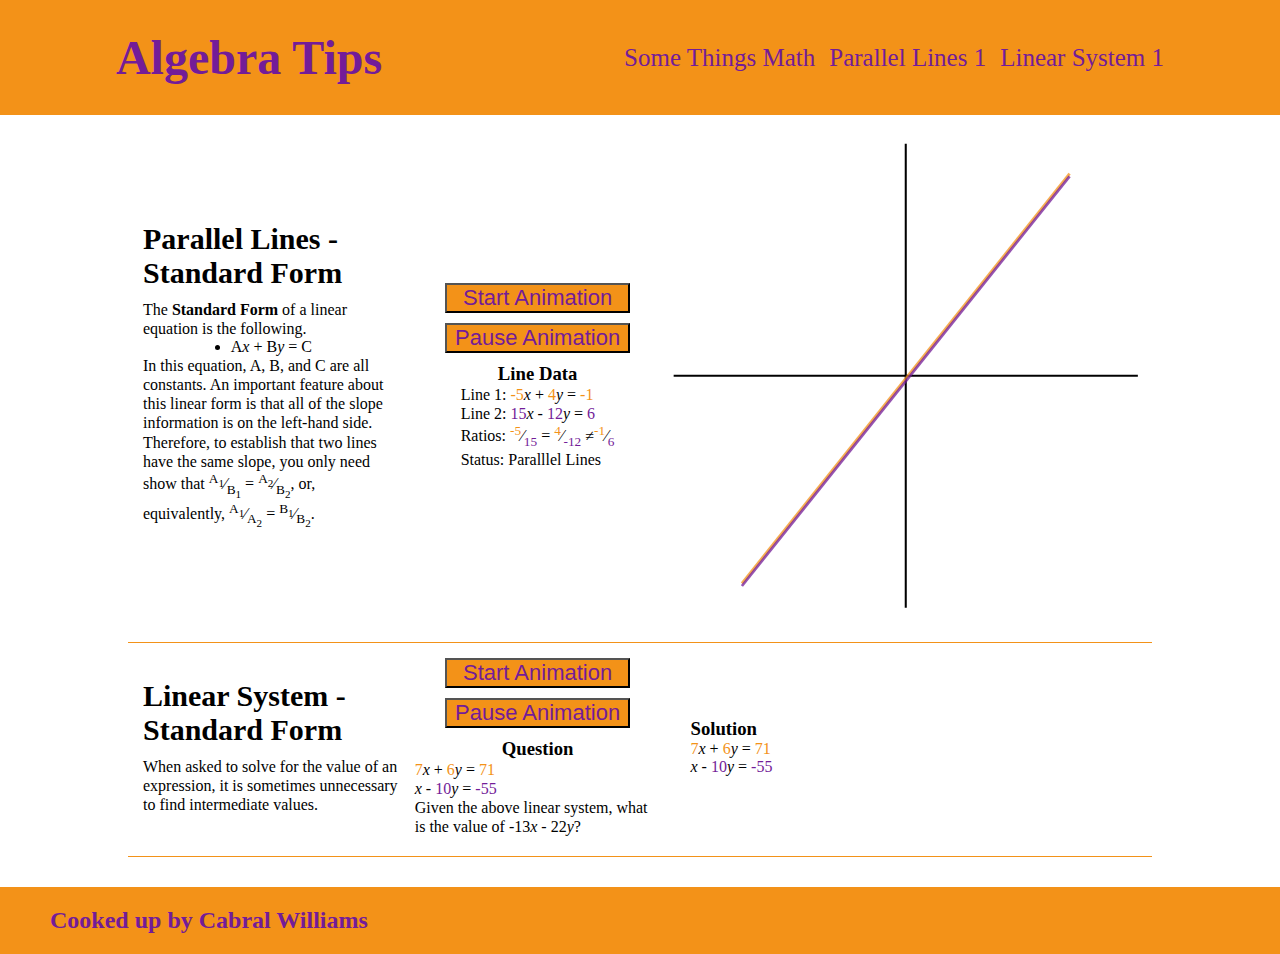
==== AlgebraTips.html @ 3fa5036c "Algebra page started, minor updates to index page and style sheet" ====
<html lang="en">
    <head>
        <meta charset="UTF-8">
        <meta http-equiv="X-UA-Compatible" content="IE=edge">
        <meta name="viewport" content="width=device-width, initial-scale=1.0">
        <title>Some-Things-Math - Algebra Tips</title>
        <link rel="stylesheet" href="./assets/css/style.css" />
    </head>
    <body>
        <header>
            <h1><a href="#">Algebra Tips</a></h1>
            <nav>
                <ul>
                    <li>
                        <a href="./index.html">Some Things Math</a>
                    </li>
                    <li>
                        <a href="#parallelLines1">Parallel Lines 1</a>
                    </li>
                    <li>
                        <a href="#linearSystem1">Linear System 1</a>
                    </li>
                </ul>
            </nav>
        </header>
        <section class="main-content">
            <article class="geometry-article" id="parallelLines1">
                <div class="article-info">
                    <h2>Parallel Lines - Standard Form</h2>
                    <p>The <b>Standard Form</b> of a linear equation is the following.</p>
                    <ul>
                        <li>A<i>x</i> + B<i>y</i> = C</li>
                    </ul>
                    <p>In this equation, A, B, and C are all constants.  An important feature about this linear form is that all of the slope information is on the left-hand side.  Therefore, to establish that two lines have the same slope, you only need show that <sup>A<sub>1</sub></sup>&frasl;<sub>B<sub>1</sub></sub> = <sup>A<sub>2</sub></sup>&frasl;<sub>B<sub>2</sub></sub>, or, equivalently, <sup>A<sub>1</sub></sup>&frasl;<sub>A<sub>2</sub></sub> = <sup>B<sub>1</sub></sup>&frasl;<sub>B<sub>2</sub></sub>.</p>
                </div>
                <section class="button-display">
                    <section class="button-group">
                        <button id="parLinAn1Start" class="stacked-buttons">Start Animation</button>
                        <button id="parLinAn1Pause" class="stacked-buttons">Pause Animation</button>
                        <h3>Line Data</h3>
                        <div id="parLinAn1Data"></div>
                    </section>
                    <section class="display-group">
                        <div id="parLinAn1Display"></div>
                    </section>
                </section>
            </article>
            <article class="geometry-article" id="linearSystem1">
                <div class="article-info">
                    <h2>Linear System - Standard Form</h2>
                    <p>When asked to solve for the value of an expression, it is sometimes unnecessary to find intermediate values.</p>
                </div>
                <section class="button-display">
                    <section class="button-group">
                        <button id="linSyst1Start" class="stacked-buttons">Start Animation</button>
                        <button id="linSyst1Pause" class="stacked-buttons">Pause Animation</button>
                        <h3>Question</h3>
                        <div id="linSyst1Q"></div>
                    </section>
                    <section class="display-group">
                        <div id="linSyst1Display" class="display-group-2"></div>
                    </section>
                </section>
            </article>
        </section>
        <footer>
            <h2>Cooked up by Cabral Williams</h2>
        </footer>
        <script src="./assets/js/algebra.js"></script>
        <script src="./assets/js/algebraControl1.js"></script>
    </body>
</html>
---- assets/css/style.css ----
* {
    margin: 0;
    padding: 0;
    box-sizing: border-box;
}

body {
    width: 100%;
}

/*Header Begins*/
header {
    display: flex;
    flex-wrap: wrap;
    justify-content: space-around;
    align-items: center;
    background-color: #f39218;
    padding-top: 30px;
    padding-bottom: 30px;
}

header h1 {
    color: #731C98;
    font-size: 48px;
}

header h1 a {
    color: #731C98;
}

header h1 a:visited {
    color: #731C98;
}

header a {
    text-decoration: none;
}

header a:visited {
    color: #731C98;
}

header nav ul li {
    display: inline;
    list-style: none;
    margin-left: 10px;
}

header nav ul li a {
    color: #731C98;
    font-size: 25px;
}
/*Header Ends*/

/*General Info Articles*/
.general-info {
    display: flex;
    flex-wrap: wrap;
    justify-content: space-between;
    align-items: center;
    width: 85%;
    margin: 15px auto 0 auto;
    border-bottom: 1.5px solid #f39218;
    padding-bottom: 20px;
}

.general-info h2 {
    font-size: 30px;
    margin-bottom: 10px;
    color: #731C98;
    padding-left: 30px;
    padding-right: 30px;
}

.general-info h2 a {
    text-decoration: none;
}

.general-info p {
    line-height: 1.2;
    padding-left: 30px;
    padding-right: 30px;
}
/*General Info Articles Ends*/

/*Geometry Articles*/
.geometry-article {
    display: flex;
    flex-wrap: wrap;
    justify-content: space-between;
    align-items: center;
    width: 80%;
    margin: 15px auto 0 auto;
    border-bottom: 1.5px solid #f39218;
    padding-bottom: 20px;
}

.article-info {
    flex: 2 20%;
    display: flex;
    flex-direction: column;
    align-items: center;
    padding: 10px 15px;
}

.article-info h2 {
    font-size: 30px;
    margin-bottom: 10px;
}

.article-info p {
    line-height: 1.2;
}

.button-display {
    display: flex;
    align-items: center;
    flex: 3 60%;
}

.button-group {
    flex: 1;
    display: flex;
    flex-direction: column;
    justify-content: space-evenly;
    align-items: center;
}

.button-group button {
    width: 75%;
    font-size: 22px;
    margin-bottom: 10px;
    background-color: #f39218;
    color: #731C98;
}

.button-group ul li {
    list-style: none;
    line-height: 1.2;
    margin: 0 auto;
}

.display-group {
    flex: 2;
}

.display-group li {
    list-style: none;
    padding-left: 30px;
}

.display-group h3 {
    padding-left: 30px;
}

/*.display-solution {
    text-align: center;
    display: flex;
    flex-direction: column;
    align-content: center;
}*/
/*Geometry Articles End*/

/*Footer Styles*/
footer {
    background-color: #f39218;
    color: #731C98;
    display: flex;
    margin: 30px auto 0 auto;
    padding: 20px 50px;
}
/*Footer ends*/

@media screen and (max-width: 980px) {
    .button-group button {
        font-size: 16px;
    }
}

@media screen and (max-width: 768px) {
    .button-group button {
        font-size: 14px;
    }
}

@media screen and (max-width: 575px) {
    .button-group button {
        font-size: 14px;
        width: 80%;
    }
}
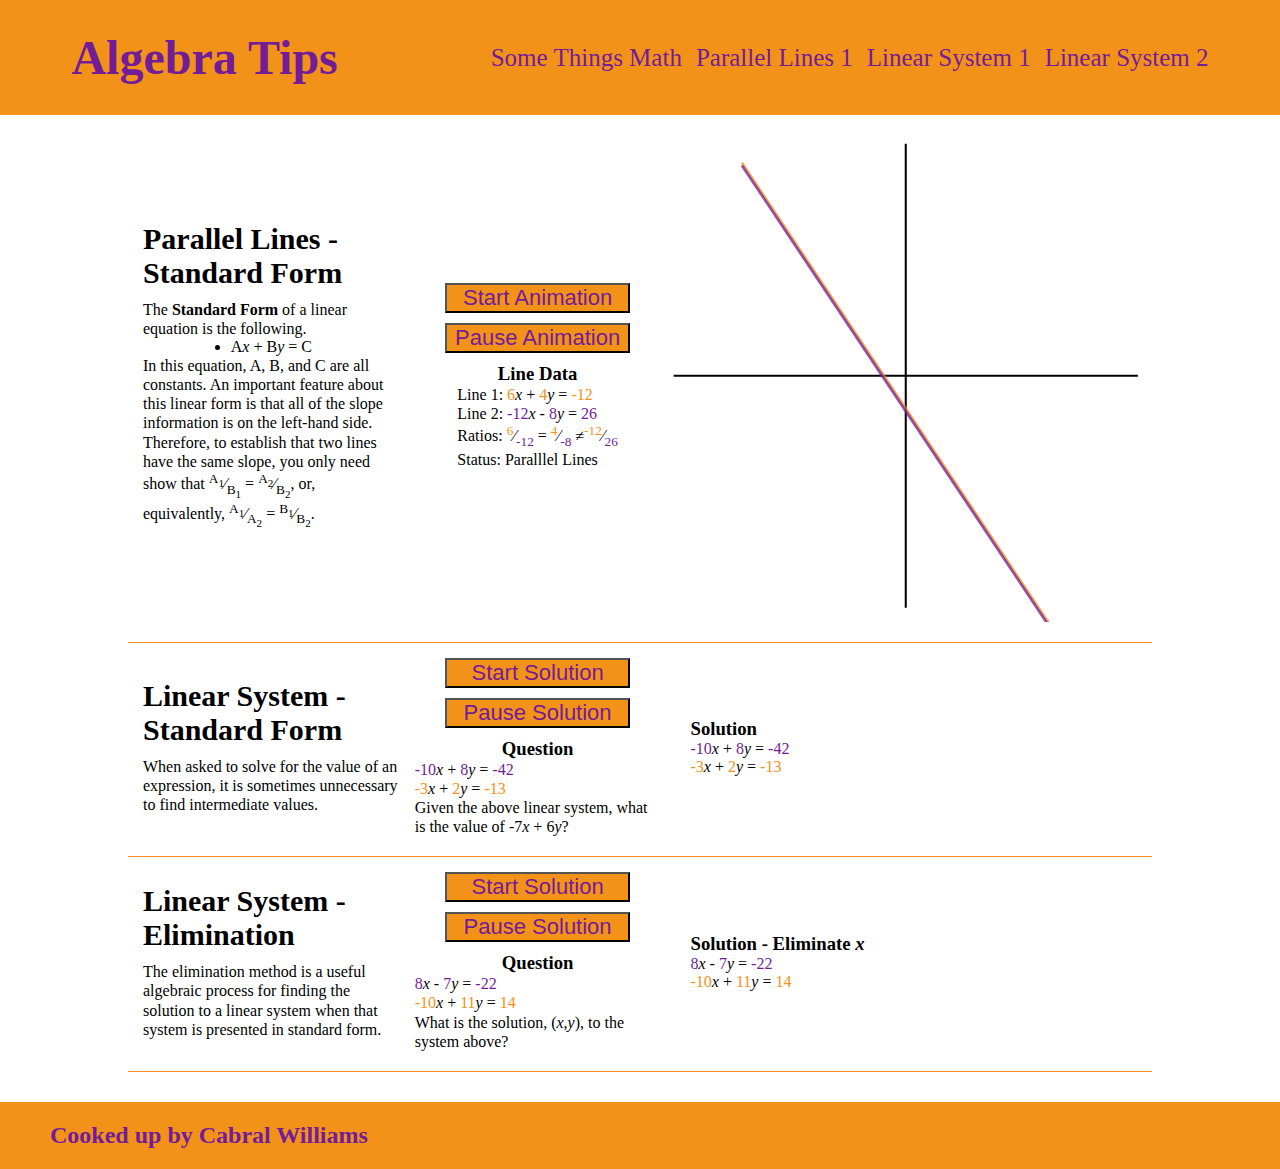
==== commit 38bf986c: "added elimination article to algebra page, required updates to algebra js files" ====
--- a/AlgebraTips.html
+++ b/AlgebraTips.html
@@ -19,6 +19,9 @@
                     </li>
                     <li>
                         <a href="#linearSystem1">Linear System 1</a>
+                    </li>
+                    <li>
+                        <a href="#linearSystem2">Linear System 2</a>
                     </li>
                 </ul>
             </nav>
@@ -52,13 +55,30 @@
                 </div>
                 <section class="button-display">
                     <section class="button-group">
-                        <button id="linSyst1Start" class="stacked-buttons">Start Animation</button>
-                        <button id="linSyst1Pause" class="stacked-buttons">Pause Animation</button>
+                        <button id="linSyst1Start" class="stacked-buttons">Start Solution</button>
+                        <button id="linSyst1Pause" class="stacked-buttons">Pause Solution</button>
                         <h3>Question</h3>
                         <div id="linSyst1Q"></div>
                     </section>
                     <section class="display-group">
                         <div id="linSyst1Display" class="display-group-2"></div>
+                    </section>
+                </section>
+            </article>
+            <article class="geometry-article" id="linearSystem2">
+                <div class="article-info">
+                    <h2>Linear System - Elimination</h2>
+                    <p>The elimination method is a useful algebraic process for finding the solution to a linear system when that system is presented in standard form.</p>
+                </div>
+                <section class="button-display">
+                    <section class="button-group">
+                        <button id="linSyst2Start" class="stacked-buttons">Start Solution</button>
+                        <button id="linSyst2Pause" class="stacked-buttons">Pause Solution</button>
+                        <h3>Question</h3>
+                        <div id="linSyst2Q"></div>
+                    </section>
+                    <section class="display-group">
+                        <div id="linSyst2Display" class="display-group-2"></div>
                     </section>
                 </section>
             </article>
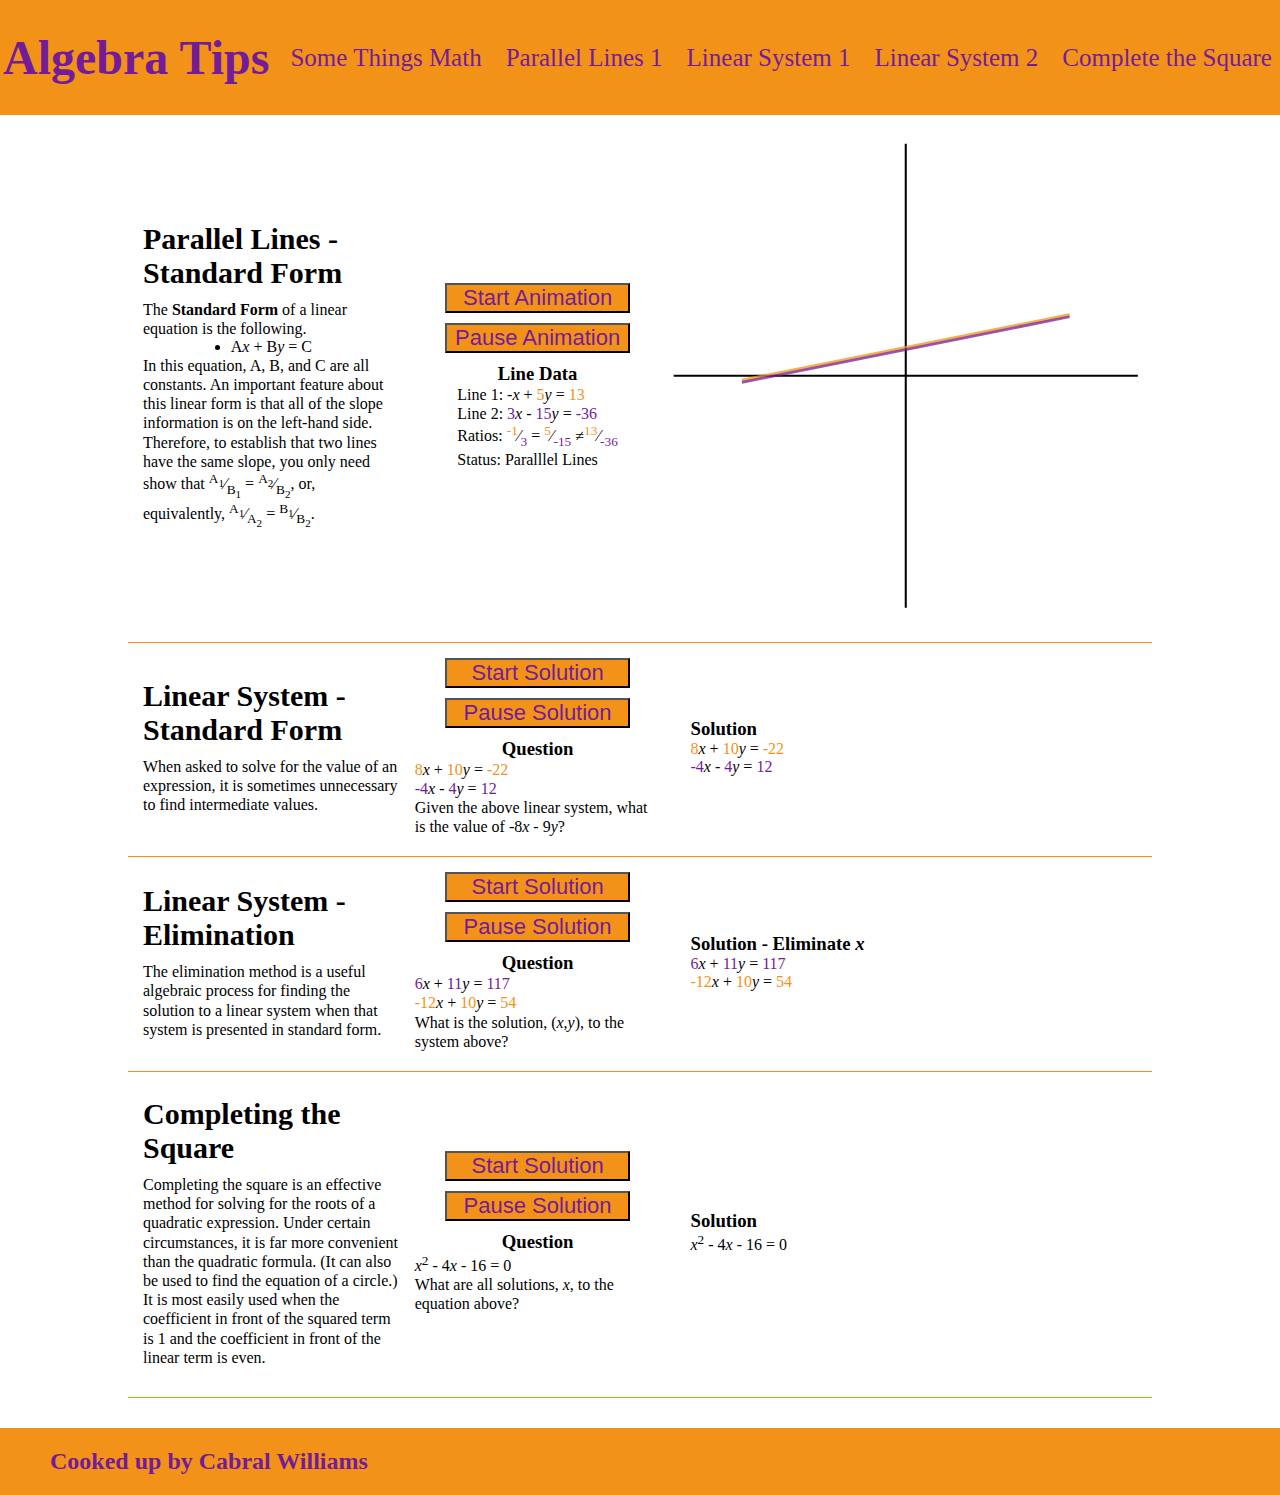
==== commit 868419c7: "Added complete the square to algebra page" ====
--- a/AlgebraTips.html
+++ b/AlgebraTips.html
@@ -22,6 +22,9 @@
                     </li>
                     <li>
                         <a href="#linearSystem2">Linear System 2</a>
+                    </li>
+                    <li>
+                        <a href="#completeTheSquare">Complete the Square</a>
                     </li>
                 </ul>
             </nav>
@@ -82,6 +85,23 @@
                     </section>
                 </section>
             </article>
+            <article class="geometry-article" id="completeTheSquare">
+                <div class="article-info">
+                    <h2>Completing the Square</h2>
+                    <p>Completing the square is an effective method for solving for the roots of a quadratic expression.  Under certain circumstances, it is far more convenient than the quadratic formula.  (It can also be used to find the equation of a circle.)  It is most easily used when the coefficient in front of the squared term is 1 and the coefficient in front of the linear term is even.</p>
+                </div>
+                <section class="button-display">
+                    <section class="button-group">
+                        <button id="compSquareStart" class="stacked-buttons">Start Solution</button>
+                        <button id="compSquarePause" class="stacked-buttons">Pause Solution</button>
+                        <h3>Question</h3>
+                        <div id="compSquareQuest"></div>
+                    </section>
+                    <section class="display-group">
+                        <div id="compSquareDisplay" class="display-group-2"></div>
+                    </section>
+                </section>
+            </article>
         </section>
         <footer>
             <h2>Cooked up by Cabral Williams</h2>
--- a/assets/css/style.css
+++ b/assets/css/style.css
@@ -49,6 +49,14 @@
 header nav ul li a {
     color: #731C98;
     font-size: 25px;
+    padding: 5px;
+}
+
+header nav ul li a:hover {
+    background-color: #731C98;
+    color: #f39218;
+    border-radius: 10px;
+    box-shadow: 0 0 10px rgba(0, 0, 0, 0.6);
 }
 /*Header Ends*/
 
@@ -171,6 +179,16 @@
 }
 /*Footer ends*/
 
+/*Root borders*/
+.rootBorderf39218 {
+    border-top: solid 1px #f39218;
+}
+
+.rootBorder731C98 {
+    border-top: #731C98 solid 1px;
+}
+/*Root borders end*/
+
 @media screen and (max-width: 980px) {
     .button-group button {
         font-size: 16px;
